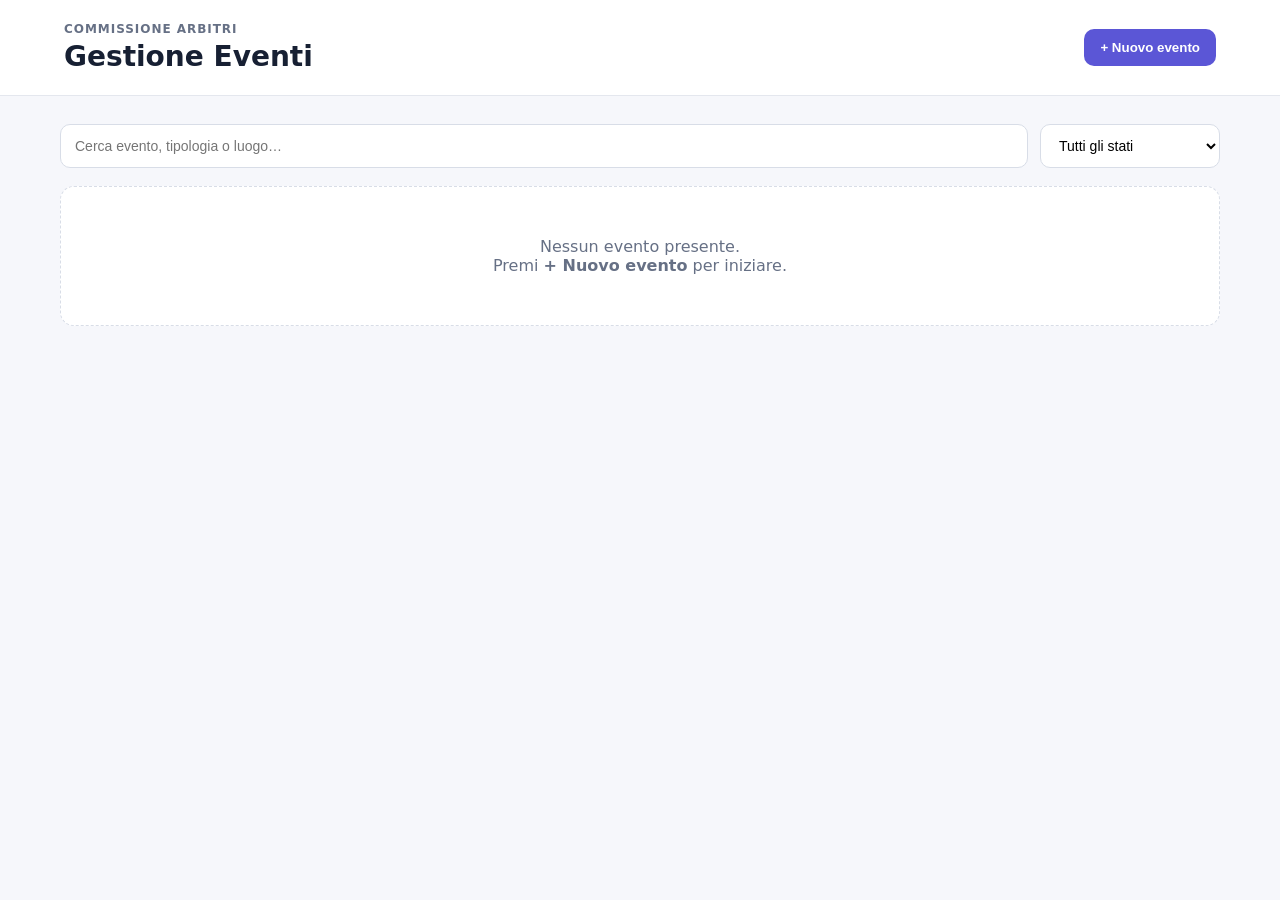
==== index.html @ f37bda17 "Add files via upload" ====
<!doctype html>
<html lang="it">
<head>
  <meta charset="utf-8">
  <meta name="viewport" content="width=device-width, initial-scale=1">
  <title>Gestione Eventi Arbitri</title>
  <link rel="stylesheet" href="style.css">
</head>
<body>
  <header class="topbar">
    <div>
      <div class="eyebrow">Commissione Arbitri</div>
      <h1>Gestione Eventi</h1>
    </div>
    <button class="primary" id="newEventBtn">+ Nuovo evento</button>
  </header>

  <main class="container">
    <section class="toolbar">
      <input id="eventSearch" type="search" placeholder="Cerca evento, tipologia o luogo…">
      <select id="statusFilter">
        <option value="all">Tutti gli stati</option>
        <option value="complete">Completi</option>
        <option value="partial">Da completare</option>
        <option value="none">Nessun designato</option>
      </select>
    </section>

    <section id="eventsList" class="events"></section>
  </main>

  <div id="modal" class="modal hidden">
    <div class="modal-card">
      <div class="modal-head">
        <h2 id="modalTitle">Nuovo evento</h2>
        <button class="icon" id="closeModalBtn" aria-label="Chiudi">×</button>
      </div>

      <form id="eventForm">
        <input type="hidden" id="eventId">
        <div class="grid2">
          <label>Data<input id="eventDate" type="date" required></label>
          <label>Ora<input id="eventTime" type="time"></label>
          <label>Tipologia
            <select id="eventType" required>
              <option value="Torneo non ufficiale">Torneo non ufficiale</option>
              <option value="Allenamento congiunto">Allenamento congiunto</option>
              <option value="Amichevole">Amichevole</option>
              <option value="Altro">Altro</option>
            </select>
          </label>
          <label>Arbitri richiesti<input id="eventRequired" type="number" min="1" value="2" required></label>
        </div>
        <label>Evento / squadre<input id="eventName" type="text" placeholder="Es. Torneo XYZ" required></label>
        <label>Luogo<input id="eventPlace" type="text" placeholder="Es. Ravenna"></label>
        <label>Note<textarea id="eventNotes" rows="2" placeholder="Eventuali informazioni utili"></textarea></label>
        <div class="form-actions">
          <button type="button" class="ghost" id="cancelBtn">Annulla</button>
          <button type="submit" class="primary">Salva evento</button>
        </div>
      </form>
    </div>
  </div>

  <div id="detailModal" class="modal hidden">
    <div class="modal-card large">
      <div class="modal-head">
        <div>
          <div class="eyebrow" id="detailType"></div>
          <h2 id="detailTitle"></h2>
          <div class="muted" id="detailMeta"></div>
        </div>
        <button class="icon" id="closeDetailBtn" aria-label="Chiudi">×</button>
      </div>

      <div class="detail-summary">
        <div><strong id="detailRequired">0</strong><span>richiesti</span></div>
        <div><strong id="detailAvailable">0</strong><span>disponibili</span></div>
        <div><strong id="detailAssigned">0</strong><span>designati</span></div>
      </div>

      <div class="section-title">Disponibilità</div>
      <div class="search-row">
        <input id="arbiterSearch" type="search" placeholder="🔍 Cerca nome o cognome…">
        <button class="ghost" id="clearAvailabilityBtn">Azzera selezioni</button>
      </div>
      <div id="arbiterResults" class="arbiter-list"></div>

      <div class="section-title">Designazioni <span class="hint">Seleziona solo tra i disponibili</span></div>
      <div id="assignedList" class="assigned-list"></div>

      <div class="form-actions">
        <button type="button" class="danger ghost" id="deleteEventBtn">Elimina evento</button>
        <button type="button" class="primary" id="saveDetailBtn">Salva disponibilità e designazioni</button>
      </div>
    </div>
  </div>

  <script src="arbitri.js"></script>
  <script src="app.js"></script>
</body>
</html>
---- style.css ----
*{box-sizing:border-box}body{margin:0;background:#f6f7fb;color:#172033;font-family:Inter,system-ui,-apple-system,BlinkMacSystemFont,"Segoe UI",sans-serif}.topbar{background:#fff;border-bottom:1px solid #e4e7ee;padding:22px 5%;display:flex;align-items:center;justify-content:space-between;gap:16px}.eyebrow{font-size:12px;text-transform:uppercase;letter-spacing:.08em;color:#667085;font-weight:700}.topbar h1{margin:4px 0 0;font-size:28px}.container{max-width:1200px;margin:28px auto;padding:0 20px}.toolbar{display:flex;gap:12px;margin-bottom:18px}.toolbar input,.toolbar select,.search-row input{background:#fff;border:1px solid #d8dde7;border-radius:10px;padding:12px 14px;font-size:14px}.toolbar input{flex:1}.toolbar select{min-width:180px}.primary,.ghost,.danger,.icon{border:0;border-radius:10px;padding:11px 16px;font-weight:700;cursor:pointer}.primary{background:#5b56d6;color:#fff}.ghost{background:#eef0f5;color:#344054}.danger{color:#b42318}.events{display:grid;gap:12px}.event-card{background:#fff;border:1px solid #e3e7ef;border-radius:14px;padding:18px;display:grid;grid-template-columns:1.5fr .8fr .7fr .8fr auto;gap:18px;align-items:center;box-shadow:0 2px 8px rgba(16,24,40,.04)}.event-main h3{margin:4px 0 6px;font-size:17px}.muted{color:#667085;font-size:13px}.metric strong{display:block;font-size:20px}.metric span{font-size:12px;color:#667085}.badge{display:inline-flex;padding:5px 9px;border-radius:999px;font-size:12px;font-weight:700}.complete{background:#e8f7ee;color:#18794e}.partial{background:#fff4d6;color:#9a6700}.none{background:#fdecec;color:#b42318}.empty{padding:50px;text-align:center;color:#667085;background:#fff;border:1px dashed #d8dde7;border-radius:14px}.modal{position:fixed;inset:0;background:rgba(15,23,42,.45);display:flex;align-items:center;justify-content:center;padding:18px;z-index:10}.hidden{display:none}.modal-card{background:#fff;width:min(650px,100%);max-height:92vh;overflow:auto;border-radius:16px;padding:22px;box-shadow:0 20px 60px rgba(0,0,0,.2)}.modal-card.large{width:min(900px,100%)}.modal-head{display:flex;justify-content:space-between;align-items:flex-start;gap:12px;margin-bottom:18px}.modal-head h2{margin:3px 0;font-size:22px}.icon{background:#f2f4f7;font-size:22px;line-height:1;padding:7px 11px}.grid2{display:grid;grid-template-columns:1fr 1fr;gap:12px}label{display:block;font-size:13px;font-weight:700;margin:0 0 12px;color:#344054}label input,label select,label textarea{display:block;width:100%;margin-top:6px;border:1px solid #d8dde7;border-radius:9px;padding:11px;font:inherit;font-weight:400}.form-actions{display:flex;justify-content:flex-end;gap:10px;margin-top:18px}.detail-summary{display:grid;grid-template-columns:repeat(3,1fr);gap:10px;margin:10px 0 22px}.detail-summary div{background:#f6f7fb;border-radius:12px;padding:13px}.detail-summary strong{font-size:22px;margin-right:7px}.detail-summary span{font-size:12px;color:#667085}.section-title{font-weight:800;margin:20px 0 10px}.hint{font-weight:400;color:#667085;font-size:12px}.search-row{display:flex;gap:10px}.search-row input{flex:1}.arbiter-list,.assigned-list{display:grid;grid-template-columns:repeat(2,1fr);gap:8px;margin-top:10px}.arbiter-item{display:flex;align-items:center;justify-content:space-between;border:1px solid #e4e7ec;border-radius:10px;padding:10px 12px;background:#fff}.arbiter-item.selected{border-color:#8b85ef;background:#f7f6ff}.arbiter-name{font-weight:600}.arbiter-actions{display:flex;gap:7px}.small-btn{border:1px solid #d8dde7;background:#fff;border-radius:8px;padding:7px 9px;cursor:pointer;font-size:12px;font-weight:700}.small-btn.on{background:#5b56d6;color:#fff;border-color:#5b56d6}.assigned-list{grid-template-columns:1fr}.assigned-item{display:flex;align-items:center;justify-content:space-between;padding:10px 12px;border-radius:9px;background:#f6f7fb}.assigned-item.disabled{opacity:.45}.assigned-item label{margin:0;font-weight:600}.assigned-item input{width:auto;margin-right:8px}@media(max-width:800px){.event-card{grid-template-columns:1fr 1fr}.event-card .event-main{grid-column:1/-1}.arbiter-list{grid-template-columns:1fr}.toolbar{flex-direction:column}.grid2{grid-template-columns:1fr}.topbar{padding:18px}.topbar h1{font-size:23px}}
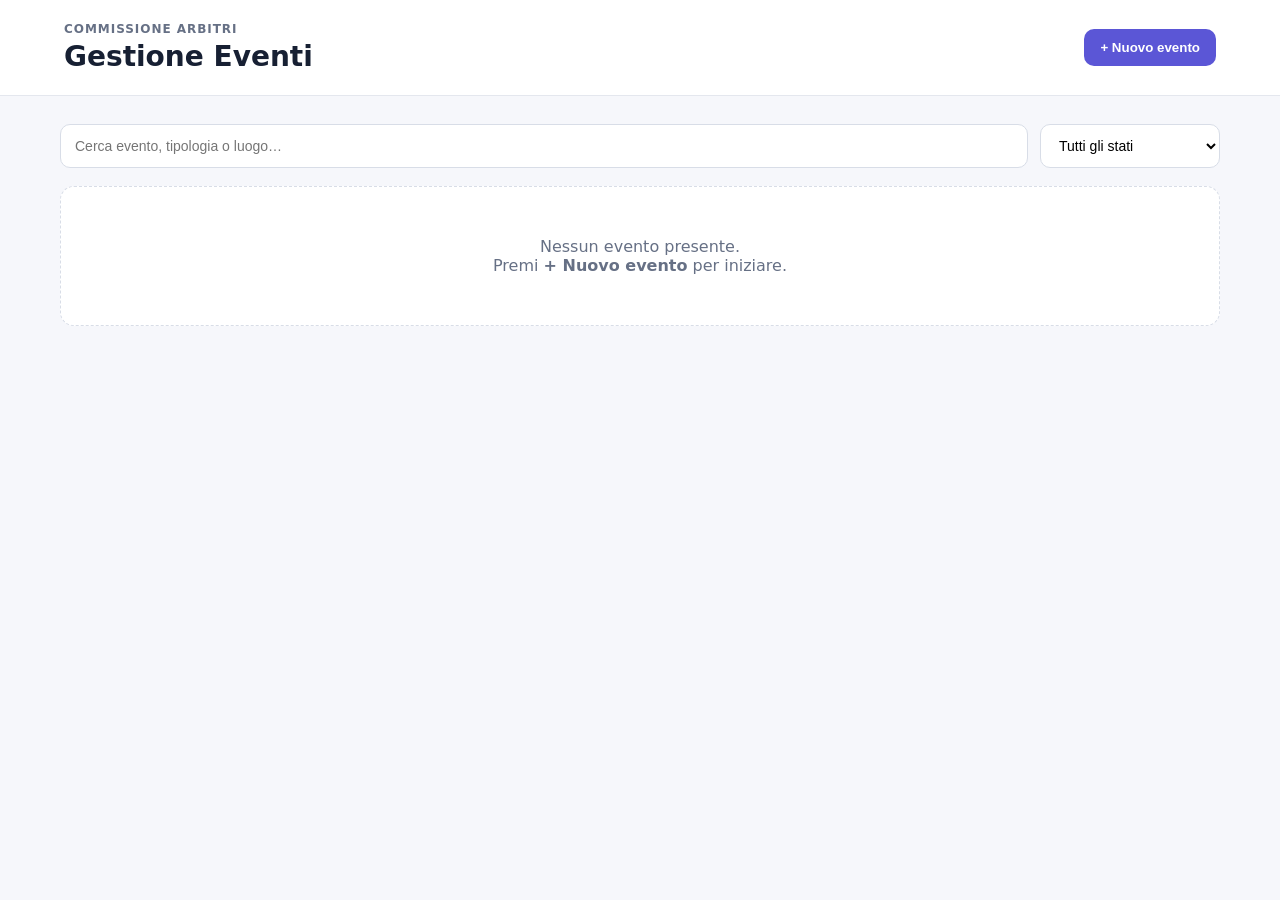
==== commit 7a670e7c: "Add files via upload" ====
--- a/index.html
+++ b/index.html
@@ -40,7 +40,8 @@
         <input type="hidden" id="eventId">
         <div class="grid2">
           <label>Data<input id="eventDate" type="date" required></label>
-          <label>Ora<input id="eventTime" type="time"></label>
+          <label>Ora inizio<input id="eventStartTime" type="time" required></label>
+          <label>Ora fine<input id="eventEndTime" type="time" required></label>
           <label>Tipologia
             <select id="eventType" required>
               <option value="Torneo non ufficiale">Torneo non ufficiale</option>
@@ -79,15 +80,28 @@
         <div><strong id="detailAssigned">0</strong><span>designati</span></div>
       </div>
 
-      <div class="section-title">Disponibilità</div>
-      <div class="search-row">
-        <input id="arbiterSearch" type="search" placeholder="🔍 Cerca nome o cognome…">
-        <button class="ghost" id="clearAvailabilityBtn">Azzera selezioni</button>
+      <div class="tabs">
+        <button class="tab active" data-tab="availability">Disponibilità <span id="availabilityTabCount">0</span></button>
+        <button class="tab" data-tab="assignments">Designazioni <span id="assignmentTabCount">0</span></button>
       </div>
-      <div id="arbiterResults" class="arbiter-list"></div>
 
-      <div class="section-title">Designazioni <span class="hint">Seleziona solo tra i disponibili</span></div>
-      <div id="assignedList" class="assigned-list"></div>
+      <section id="availabilityView" class="tab-view">
+        <div class="section-title">Seleziona gli arbitri disponibili</div>
+        <div class="search-row">
+          <input id="arbiterSearch" type="search" placeholder="🔍 Cerca nome o cognome…">
+          <button class="ghost" id="clearAvailabilityBtn">Azzera selezioni</button>
+        </div>
+        <div class="hint-block">Cerca un arbitro e premi <strong>Aggiungi</strong>. Gli arbitri selezionati sono considerati disponibili.</div>
+        <div id="arbiterResults" class="arbiter-list"></div>
+      </section>
+
+      <section id="assignmentsView" class="tab-view hidden">
+        <div class="section-title">Scegli i designati <span class="hint">Solo tra gli arbitri disponibili</span></div>
+        <div class="search-row">
+          <input id="assignmentSearch" type="search" placeholder="🔍 Cerca tra i disponibili…">
+        </div>
+        <div id="assignedList" class="assigned-list"></div>
+      </section>
 
       <div class="form-actions">
         <button type="button" class="danger ghost" id="deleteEventBtn">Elimina evento</button>
--- a/style.css
+++ b/style.css
@@ -1 +1,8 @@
 *{box-sizing:border-box}body{margin:0;background:#f6f7fb;color:#172033;font-family:Inter,system-ui,-apple-system,BlinkMacSystemFont,"Segoe UI",sans-serif}.topbar{background:#fff;border-bottom:1px solid #e4e7ee;padding:22px 5%;display:flex;align-items:center;justify-content:space-between;gap:16px}.eyebrow{font-size:12px;text-transform:uppercase;letter-spacing:.08em;color:#667085;font-weight:700}.topbar h1{margin:4px 0 0;font-size:28px}.container{max-width:1200px;margin:28px auto;padding:0 20px}.toolbar{display:flex;gap:12px;margin-bottom:18px}.toolbar input,.toolbar select,.search-row input{background:#fff;border:1px solid #d8dde7;border-radius:10px;padding:12px 14px;font-size:14px}.toolbar input{flex:1}.toolbar select{min-width:180px}.primary,.ghost,.danger,.icon{border:0;border-radius:10px;padding:11px 16px;font-weight:700;cursor:pointer}.primary{background:#5b56d6;color:#fff}.ghost{background:#eef0f5;color:#344054}.danger{color:#b42318}.events{display:grid;gap:12px}.event-card{background:#fff;border:1px solid #e3e7ef;border-radius:14px;padding:18px;display:grid;grid-template-columns:1.5fr .8fr .7fr .8fr auto;gap:18px;align-items:center;box-shadow:0 2px 8px rgba(16,24,40,.04)}.event-main h3{margin:4px 0 6px;font-size:17px}.muted{color:#667085;font-size:13px}.metric strong{display:block;font-size:20px}.metric span{font-size:12px;color:#667085}.badge{display:inline-flex;padding:5px 9px;border-radius:999px;font-size:12px;font-weight:700}.complete{background:#e8f7ee;color:#18794e}.partial{background:#fff4d6;color:#9a6700}.none{background:#fdecec;color:#b42318}.empty{padding:50px;text-align:center;color:#667085;background:#fff;border:1px dashed #d8dde7;border-radius:14px}.modal{position:fixed;inset:0;background:rgba(15,23,42,.45);display:flex;align-items:center;justify-content:center;padding:18px;z-index:10}.hidden{display:none}.modal-card{background:#fff;width:min(650px,100%);max-height:92vh;overflow:auto;border-radius:16px;padding:22px;box-shadow:0 20px 60px rgba(0,0,0,.2)}.modal-card.large{width:min(900px,100%)}.modal-head{display:flex;justify-content:space-between;align-items:flex-start;gap:12px;margin-bottom:18px}.modal-head h2{margin:3px 0;font-size:22px}.icon{background:#f2f4f7;font-size:22px;line-height:1;padding:7px 11px}.grid2{display:grid;grid-template-columns:1fr 1fr;gap:12px}label{display:block;font-size:13px;font-weight:700;margin:0 0 12px;color:#344054}label input,label select,label textarea{display:block;width:100%;margin-top:6px;border:1px solid #d8dde7;border-radius:9px;padding:11px;font:inherit;font-weight:400}.form-actions{display:flex;justify-content:flex-end;gap:10px;margin-top:18px}.detail-summary{display:grid;grid-template-columns:repeat(3,1fr);gap:10px;margin:10px 0 22px}.detail-summary div{background:#f6f7fb;border-radius:12px;padding:13px}.detail-summary strong{font-size:22px;margin-right:7px}.detail-summary span{font-size:12px;color:#667085}.section-title{font-weight:800;margin:20px 0 10px}.hint{font-weight:400;color:#667085;font-size:12px}.search-row{display:flex;gap:10px}.search-row input{flex:1}.arbiter-list,.assigned-list{display:grid;grid-template-columns:repeat(2,1fr);gap:8px;margin-top:10px}.arbiter-item{display:flex;align-items:center;justify-content:space-between;border:1px solid #e4e7ec;border-radius:10px;padding:10px 12px;background:#fff}.arbiter-item.selected{border-color:#8b85ef;background:#f7f6ff}.arbiter-name{font-weight:600}.arbiter-actions{display:flex;gap:7px}.small-btn{border:1px solid #d8dde7;background:#fff;border-radius:8px;padding:7px 9px;cursor:pointer;font-size:12px;font-weight:700}.small-btn.on{background:#5b56d6;color:#fff;border-color:#5b56d6}.assigned-list{grid-template-columns:1fr}.assigned-item{display:flex;align-items:center;justify-content:space-between;padding:10px 12px;border-radius:9px;background:#f6f7fb}.assigned-item.disabled{opacity:.45}.assigned-item label{margin:0;font-weight:600}.assigned-item input{width:auto;margin-right:8px}@media(max-width:800px){.event-card{grid-template-columns:1fr 1fr}.event-card .event-main{grid-column:1/-1}.arbiter-list{grid-template-columns:1fr}.toolbar{flex-direction:column}.grid2{grid-template-columns:1fr}.topbar{padding:18px}.topbar h1{font-size:23px}}
+
+.tabs{display:flex;gap:6px;border-bottom:1px solid #e4e7ec;margin:8px 0 18px}
+.tab{border:0;background:transparent;padding:11px 15px;border-bottom:3px solid transparent;color:#667085;font-weight:800;cursor:pointer}
+.tab.active{color:#5b56d6;border-bottom-color:#5b56d6}
+.tab span{display:inline-flex;min-width:22px;justify-content:center;background:#eef0f5;border-radius:999px;padding:2px 6px;margin-left:5px;font-size:11px}
+.tab.active span{background:#e8e6ff;color:#4b46b8}
+.hint-block{font-size:13px;color:#667085;margin:10px 0}
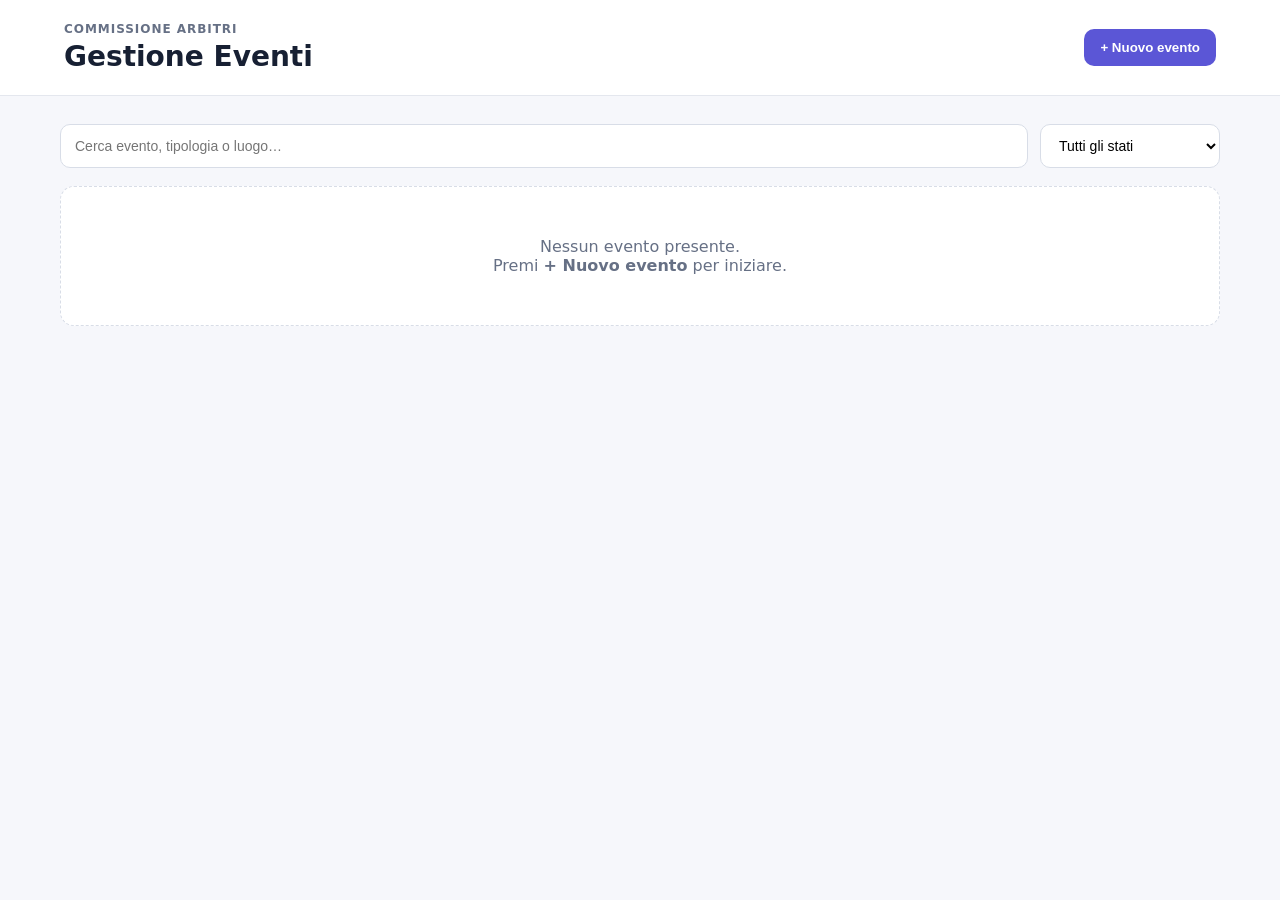
==== commit a9d08b71: "Add files via upload" ====
--- a/index.html
+++ b/index.html
@@ -91,7 +91,11 @@
           <input id="arbiterSearch" type="search" placeholder="🔍 Cerca nome o cognome…">
           <button class="ghost" id="clearAvailabilityBtn">Azzera selezioni</button>
         </div>
-        <div class="hint-block">Cerca un arbitro e premi <strong>Aggiungi</strong>. Gli arbitri selezionati sono considerati disponibili.</div>
+        <div class="manual-row">
+          <input id="manualArbiterName" type="text" placeholder="Nome e cognome non presenti nell'elenco…">
+          <button class="ghost" id="addManualArbiterBtn">+ Aggiungi nome</button>
+        </div>
+        <div class="hint-block">Cerca un arbitro e premi <strong>Aggiungi</strong>. Se non è nell'elenco, puoi inserirlo manualmente.</div>
         <div id="arbiterResults" class="arbiter-list"></div>
       </section>
 
--- a/style.css
+++ b/style.css
@@ -6,3 +6,7 @@
 .tab span{display:inline-flex;min-width:22px;justify-content:center;background:#eef0f5;border-radius:999px;padding:2px 6px;margin-left:5px;font-size:11px}
 .tab.active span{background:#e8e6ff;color:#4b46b8}
 .hint-block{font-size:13px;color:#667085;margin:10px 0}
+
+.manual-row{display:flex;gap:10px;margin-top:10px}
+.manual-row input{flex:1;background:#fff;border:1px solid #d8dde7;border-radius:10px;padding:11px 12px;font-size:14px}
+@media(max-width:800px){.manual-row{flex-direction:column}}
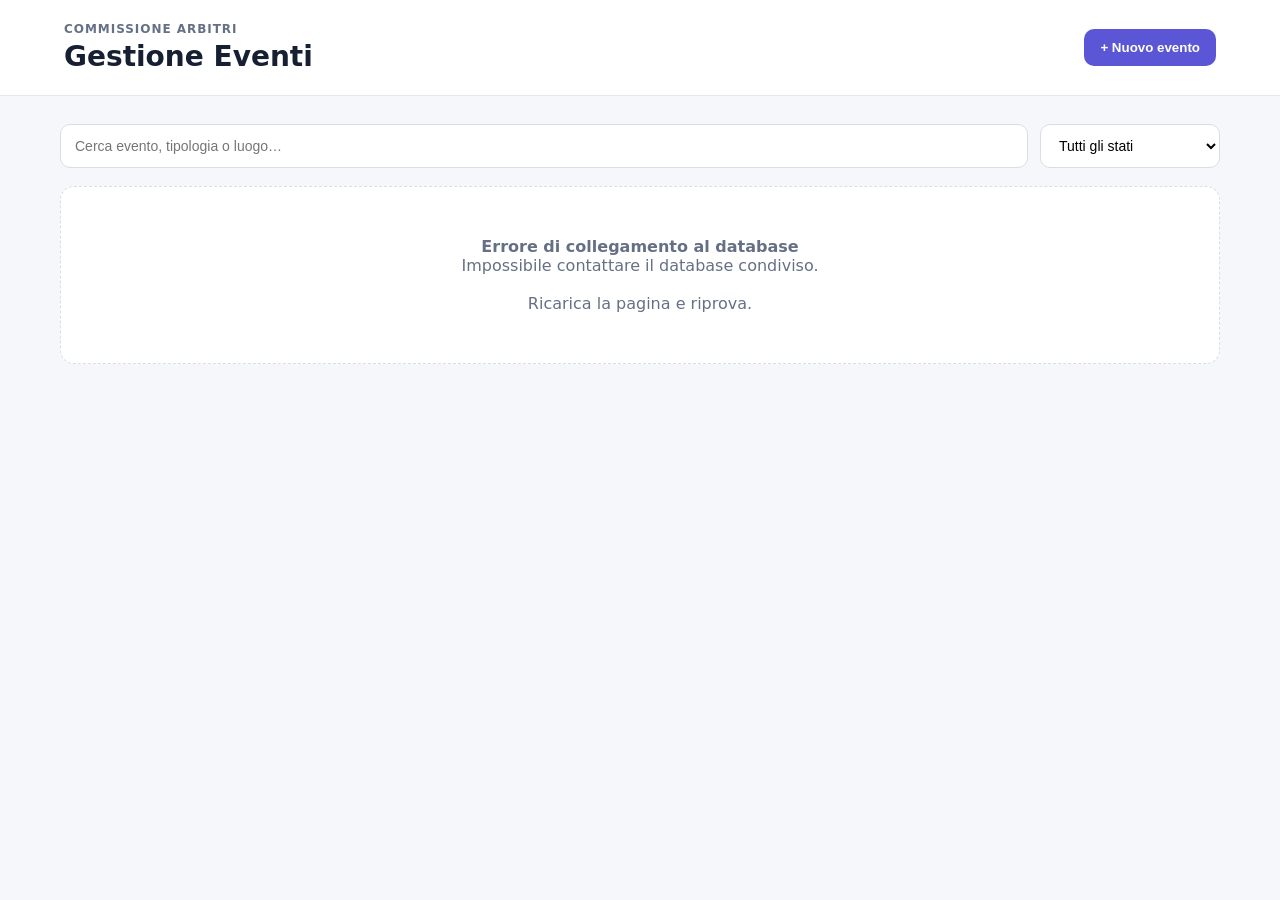
==== commit 285df138: "Add files via upload" ====
--- a/index.html
+++ b/index.html
@@ -76,7 +76,11 @@
 
       <div class="detail-summary">
         <div><strong id="detailRequired">0</strong><span>richiesti</span></div>
-        <div><strong id="detailAvailable">0</strong><span>disponibili</span></div>
+        <div class="detail-availability">
+          <strong id="detailAvailable">0</strong><span>disponibili</span>
+          <div class="coverage-bar"><div id="detailCoverageFill" class="coverage-fill"></div></div>
+          <small id="detailCoverageLabel"></small>
+        </div>
         <div><strong id="detailAssigned">0</strong><span>designati</span></div>
       </div>
 
@@ -95,7 +99,7 @@
           <input id="manualArbiterName" type="text" placeholder="Nome e cognome non presenti nell'elenco…">
           <button class="ghost" id="addManualArbiterBtn">+ Aggiungi nome</button>
         </div>
-        <div class="hint-block">Cerca un arbitro e premi <strong>Aggiungi</strong>. Se non è nell'elenco, puoi inserirlo manualmente.</div>
+        <div class="hint-block">Per ogni arbitro puoi indicare <strong>tutto l'evento</strong> oppure una <strong>fascia oraria</strong>.</div>
         <div id="arbiterResults" class="arbiter-list"></div>
       </section>
 
@@ -109,7 +113,7 @@
 
       <div class="form-actions">
         <button type="button" class="danger ghost" id="deleteEventBtn">Elimina evento</button>
-        <button type="button" class="primary" id="saveDetailBtn">Salva disponibilità e designazioni</button>
+        <button type="button" class="primary" id="saveDetailBtn">Salva</button>
       </div>
     </div>
   </div>
--- a/style.css
+++ b/style.css
@@ -10,3 +10,21 @@
 .manual-row{display:flex;gap:10px;margin-top:10px}
 .manual-row input{flex:1;background:#fff;border:1px solid #d8dde7;border-radius:10px;padding:11px 12px;font-size:14px}
 @media(max-width:800px){.manual-row{flex-direction:column}}
+
+.availability-metric{min-width:130px}
+.availability-metric.covered strong{color:#18794e}
+.availability-metric.not-covered strong{color:#b42318}
+.coverage-bar{height:7px;background:#e8ebf0;border-radius:999px;overflow:hidden;margin-top:7px;width:100%}
+.coverage-fill{height:100%;background:#d92d20;border-radius:999px;transition:width .2s ease}
+.covered .coverage-fill{background:#16a34a}
+.detail-availability{min-width:170px}
+.detail-availability small{display:block;margin-top:6px;font-size:11px;color:#667085}
+
+/* v8: disponibilità parziale + mobile */
+.event-stats{display:contents}.event-actions{display:flex;flex-direction:column;align-items:flex-end;gap:8px}.action-row{display:flex;gap:6px}
+.arbiter-main{flex:1;min-width:0}.availability-controls{margin-top:8px;display:flex;flex-wrap:wrap;gap:7px;align-items:center}.availability-mode{border:1px solid #d8dde7;background:#fff;border-radius:8px;padding:7px 9px;font-size:12px}.time-range{display:flex;align-items:center;gap:5px}.time-range input{border:1px solid #d8dde7;border-radius:8px;padding:7px 6px;font:inherit;font-size:12px}.assigned-check{display:flex;align-items:center;gap:8px}.assigned-check input{margin:0}.assigned-meta{display:flex;align-items:center;gap:7px}.availability-pill{font-size:11px;color:#475467;background:#fff;border:1px solid #d8dde7;border-radius:999px;padding:4px 7px}
+@media(max-width:700px){
+  .topbar{padding:14px 16px;position:sticky;top:0;z-index:5}.topbar h1{font-size:21px}.topbar .primary{padding:9px 11px;font-size:13px}.container{margin:14px auto;padding:0 12px}.toolbar{gap:8px;margin-bottom:12px}.toolbar input,.toolbar select{width:100%;padding:11px 12px}
+  .event-card{display:block;padding:14px;border-radius:12px}.event-main h3{font-size:16px;margin:3px 0 5px}.event-stats{display:grid;grid-template-columns:repeat(3,1fr);gap:8px;margin-top:13px}.metric{background:#f6f7fb;border-radius:9px;padding:8px;text-align:center}.metric strong{font-size:17px}.metric span{font-size:10px}.availability-metric{min-width:0}.event-actions{flex-direction:row;align-items:center;justify-content:space-between;margin-top:12px}
+  .modal{padding:0;align-items:flex-end}.modal-card,.modal-card.large{width:100%;max-height:94vh;border-radius:16px 16px 0 0;padding:16px}.modal-head h2{font-size:19px}.detail-summary{grid-template-columns:repeat(3,1fr);gap:7px;margin:8px 0 14px}.detail-summary div{padding:9px;text-align:center}.detail-summary strong{font-size:19px}.detail-summary span{font-size:10px}.detail-availability{min-width:0}.tabs{margin:4px -16px 14px;padding:0 16px;position:sticky;top:0;background:#fff;z-index:2}.tab{flex:1;padding:10px 7px;font-size:13px}.search-row{gap:7px}.manual-row{flex-direction:row}.manual-row input{min-width:0}.manual-row .ghost{white-space:nowrap;padding:9px 10px;font-size:12px}.arbiter-list{grid-template-columns:1fr}.arbiter-item{padding:10px}.availability-controls{display:grid;grid-template-columns:1fr;gap:6px}.availability-mode{width:100%}.time-range{display:grid;grid-template-columns:1fr auto 1fr}.time-range input{width:100%;padding:8px}.assigned-list{grid-template-columns:1fr}.assigned-item{padding:10px}.assigned-meta{flex-direction:column;align-items:flex-end;gap:4px}.form-actions{margin-top:14px;position:sticky;bottom:0;background:#fff;padding-top:10px}
+}
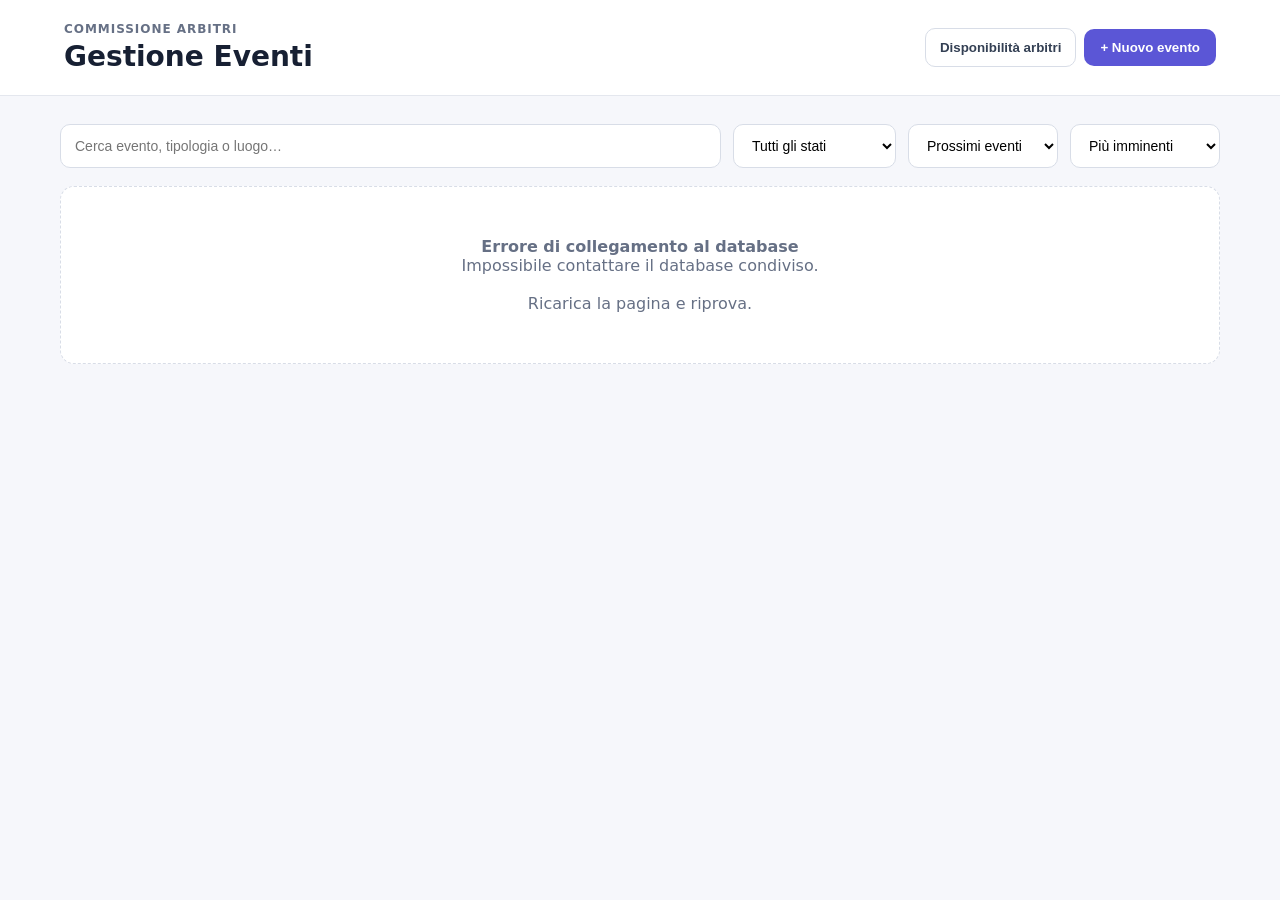
==== commit 23b32059: "Add files via upload" ====
--- a/index.html
+++ b/index.html
@@ -12,7 +12,10 @@
       <div class="eyebrow">Commissione Arbitri</div>
       <h1>Gestione Eventi</h1>
     </div>
-    <button class="primary" id="newEventBtn">+ Nuovo evento</button>
+    <div class="top-actions">
+      <button class="secondary" id="arbiterAvailabilityBtn">Disponibilità arbitri</button>
+      <button class="primary" id="newEventBtn">+ Nuovo evento</button>
+    </div>
   </header>
 
   <main class="container">
@@ -23,6 +26,16 @@
         <option value="complete">Completi</option>
         <option value="partial">Da completare</option>
         <option value="none">Nessun designato</option>
+      </select>
+      <select id="viewFilter">
+        <option value="future">Prossimi eventi</option>
+        <option value="all">Tutti gli eventi</option>
+        <option value="past">Eventi passati</option>
+      </select>
+      <select id="sortFilter">
+        <option value="asc">Più imminenti</option>
+        <option value="desc">Più lontani</option>
+        <option value="name">Nome A–Z</option>
       </select>
     </section>
 
@@ -118,6 +131,37 @@
     </div>
   </div>
 
+
+
+  <div id="arbiterAvailabilityModal" class="modal hidden">
+    <div class="modal-card large arbiter-wide-card">
+      <div class="modal-head">
+        <div>
+          <div class="eyebrow">GESTIONE TRASVERSALE</div>
+          <h2>Disponibilità arbitri</h2>
+          <div class="muted">Gestisci in un'unica schermata la disponibilità di un arbitro su più eventi.</div>
+        </div>
+        <button class="icon" id="closeArbiterAvailabilityBtn" aria-label="Chiudi">×</button>
+      </div>
+
+      <div class="arbiter-wide-toolbar">
+        <input id="wideArbiterSearch" type="search" placeholder="🔍 Cerca arbitro per nome o cognome…">
+        <select id="wideEventScope">
+          <option value="future">Solo eventi futuri</option>
+          <option value="all">Tutti gli eventi</option>
+        </select>
+      </div>
+
+      <div id="wideArbiterResults" class="wide-arbiter-results"></div>
+      <div id="wideSelectedArbiter" class="wide-selected-arbiter hidden"></div>
+      <div id="wideEventsList" class="wide-events-list"></div>
+
+      <div class="form-actions">
+        <button type="button" class="ghost" id="cancelWideAvailabilityBtn">Chiudi</button>
+        <button type="button" class="primary" id="saveWideAvailabilityBtn">Salva disponibilità</button>
+      </div>
+    </div>
+  </div>
   <script src="arbitri.js"></script>
   <script src="app.js"></script>
 </body>
--- a/style.css
+++ b/style.css
@@ -28,3 +28,39 @@
   .event-card{display:block;padding:14px;border-radius:12px}.event-main h3{font-size:16px;margin:3px 0 5px}.event-stats{display:grid;grid-template-columns:repeat(3,1fr);gap:8px;margin-top:13px}.metric{background:#f6f7fb;border-radius:9px;padding:8px;text-align:center}.metric strong{font-size:17px}.metric span{font-size:10px}.availability-metric{min-width:0}.event-actions{flex-direction:row;align-items:center;justify-content:space-between;margin-top:12px}
   .modal{padding:0;align-items:flex-end}.modal-card,.modal-card.large{width:100%;max-height:94vh;border-radius:16px 16px 0 0;padding:16px}.modal-head h2{font-size:19px}.detail-summary{grid-template-columns:repeat(3,1fr);gap:7px;margin:8px 0 14px}.detail-summary div{padding:9px;text-align:center}.detail-summary strong{font-size:19px}.detail-summary span{font-size:10px}.detail-availability{min-width:0}.tabs{margin:4px -16px 14px;padding:0 16px;position:sticky;top:0;background:#fff;z-index:2}.tab{flex:1;padding:10px 7px;font-size:13px}.search-row{gap:7px}.manual-row{flex-direction:row}.manual-row input{min-width:0}.manual-row .ghost{white-space:nowrap;padding:9px 10px;font-size:12px}.arbiter-list{grid-template-columns:1fr}.arbiter-item{padding:10px}.availability-controls{display:grid;grid-template-columns:1fr;gap:6px}.availability-mode{width:100%}.time-range{display:grid;grid-template-columns:1fr auto 1fr}.time-range input{width:100%;padding:8px}.assigned-list{grid-template-columns:1fr}.assigned-item{padding:10px}.assigned-meta{flex-direction:column;align-items:flex-end;gap:4px}.form-actions{margin-top:14px;position:sticky;bottom:0;background:#fff;padding-top:10px}
 }
+
+/* =========================================================
+   V9 — filtri + disponibilità per arbitro
+========================================================= */
+.top-actions{display:flex;align-items:center;gap:8px}
+.secondary{border:1px solid #d8dde7;background:#fff;color:#344054;border-radius:10px;padding:11px 14px;font-weight:700;cursor:pointer}
+.toolbar select{min-width:150px}
+.arbiter-wide-card{width:min(1050px,100%)}
+.arbiter-wide-toolbar{display:flex;gap:10px;margin-bottom:12px}
+.arbiter-wide-toolbar input,.arbiter-wide-toolbar select{background:#fff;border:1px solid #d8dde7;border-radius:10px;padding:11px 12px;font-size:14px}
+.arbiter-wide-toolbar input{flex:1}
+.arbiter-wide-toolbar select{min-width:190px}
+.wide-arbiter-results{display:flex;gap:7px;flex-wrap:wrap;margin-bottom:12px;max-height:120px;overflow:auto}
+.wide-arbiter-result{border:1px solid #d8dde7;background:#fff;border-radius:999px;padding:7px 10px;font-size:12px;font-weight:700;cursor:pointer}
+.wide-arbiter-result.active{background:#5b56d6;color:#fff;border-color:#5b56d6}
+.small-empty{padding:20px;width:100%}
+.wide-selected-arbiter{display:flex;align-items:baseline;gap:10px;background:#f6f7fb;border-radius:10px;padding:10px 12px;margin-bottom:10px}
+.wide-selected-arbiter strong{font-size:16px}.wide-selected-arbiter span{font-size:12px;color:#667085}
+.wide-events-list{display:grid;gap:7px;max-height:50vh;overflow:auto;padding-right:2px}
+.wide-event-row{display:grid;grid-template-columns:minmax(220px,1fr) minmax(380px,1.3fr);gap:15px;align-items:center;border:1px solid #e4e7ec;border-radius:10px;padding:10px 12px}
+.wide-event-info strong{display:block;font-size:13px}.wide-event-info span{display:block;color:#667085;font-size:11px;margin-top:3px}
+.wide-event-controls{display:flex;align-items:center;gap:8px;justify-content:flex-end}
+.wide-check{display:flex;align-items:center;gap:6px;margin:0;font-size:12px}.wide-check input{width:auto;margin:0}
+.wide-mode{border:1px solid #d8dde7;background:#fff;border-radius:8px;padding:7px 9px;font-size:12px}
+.wide-times{display:flex;align-items:center;gap:5px}.wide-times input{border:1px solid #d8dde7;border-radius:8px;padding:7px 6px;font:inherit;font-size:12px}
+@media(max-width:800px){
+  .top-actions{width:100%;justify-content:flex-end}.topbar{align-items:flex-start}
+  .top-actions .secondary{font-size:12px;padding:9px 10px}
+  .toolbar select{min-width:0;width:100%}
+  .arbiter-wide-toolbar{flex-direction:column}.arbiter-wide-toolbar select{width:100%}
+  .wide-events-list{max-height:55vh}.wide-event-row{display:block;padding:11px}
+  .wide-event-info{margin-bottom:9px}.wide-event-controls{display:grid;grid-template-columns:1fr;gap:7px}
+  .wide-check{padding:2px 0}.wide-mode{width:100%}
+  .wide-times{display:grid;grid-template-columns:1fr auto 1fr}.wide-times input{width:100%}
+  .wide-selected-arbiter{display:block}.wide-selected-arbiter span{display:block;margin-top:3px}
+}
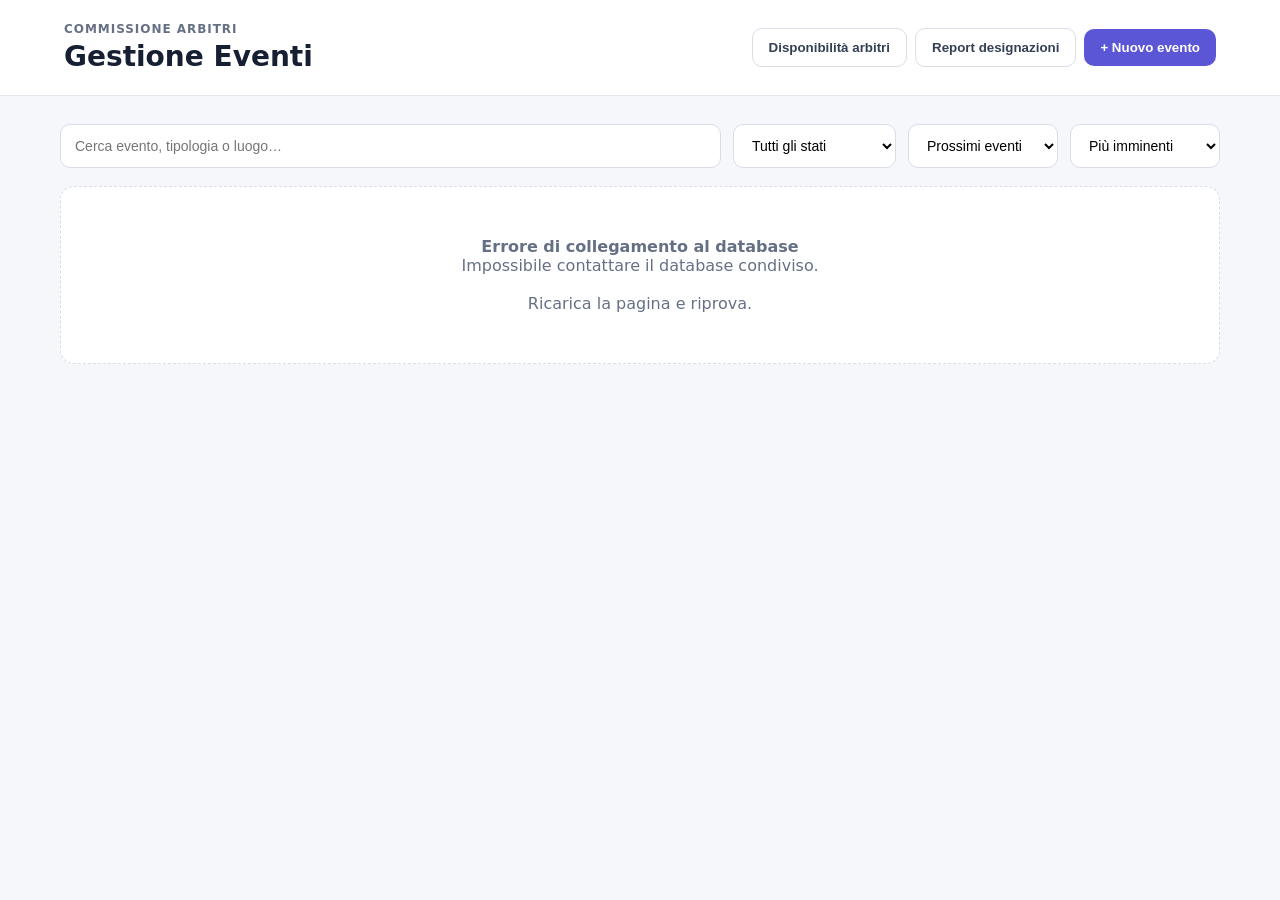
==== commit c0e4c866: "Add files via upload" ====
--- a/index.html
+++ b/index.html
@@ -5,6 +5,36 @@
   <meta name="viewport" content="width=device-width, initial-scale=1">
   <title>Gestione Eventi Arbitri</title>
   <link rel="stylesheet" href="style.css">
+  <style>
+    .top-actions{display:flex;gap:8px;align-items:center;flex-wrap:wrap}
+    .secondary{border:1px solid #d8dde7;background:#fff;color:#344054;border-radius:10px;padding:11px 16px;font-weight:700;cursor:pointer}
+    .report-card{width:min(1100px,100%)}
+    .report-layout{display:grid;grid-template-columns:360px 1fr;gap:18px}
+    .report-panel{border:1px solid #e4e7ec;border-radius:12px;padding:12px;background:#f8f9fb}
+    .report-panel h3{margin:2px 0 10px;font-size:15px}
+    .report-filters{display:flex;gap:8px;margin-bottom:10px}
+    .report-filters input{flex:1;background:#fff;border:1px solid #d8dde7;border-radius:9px;padding:10px;font:inherit}
+    .report-check{display:flex;align-items:center;gap:8px;font-size:12px;color:#475467;margin:8px 0 12px}
+    .report-events-list{display:grid;gap:7px;max-height:55vh;overflow:auto}
+    .report-event-option{display:flex;align-items:flex-start;gap:9px;background:#fff;border:1px solid #e4e7ec;border-radius:9px;padding:10px;cursor:pointer;margin:0}
+    .report-event-option input{margin-top:3px}
+    .report-event-option span{display:flex;flex-direction:column;gap:3px;min-width:0}
+    .report-event-option strong{font-size:13px;color:#172033}
+    .report-event-option small{font-size:11px;color:#667085;line-height:1.35}
+    .report-preview{background:#fff;border:1px solid #e4e7ec;border-radius:12px;padding:18px;min-height:300px;max-height:65vh;overflow:auto}
+    .report-empty{display:flex;align-items:center;justify-content:center;min-height:260px;color:#667085;text-align:center}
+    .report-preview-event{padding-bottom:18px;margin-bottom:18px;border-bottom:1px solid #e4e7ec}
+    .report-preview-event:last-child{border-bottom:0;margin-bottom:0}
+    .report-preview-event h3{margin:3px 0 5px;font-size:17px}
+    .report-assigned-title{font-weight:800;font-size:13px;margin:14px 0 7px}
+    .report-assigned-names{display:grid;gap:5px;font-size:13px}
+    .report-actions{display:flex;justify-content:flex-end;gap:8px;flex-wrap:wrap;margin-top:14px}
+    @media(max-width:800px){
+      .top-actions{width:100%}.top-actions button{flex:1}
+      .report-layout{grid-template-columns:1fr}.report-events-list{max-height:30vh}.report-preview{max-height:45vh}
+    }
+    @media(max-width:700px){.secondary{padding:9px 10px;font-size:12px}.report-card{max-height:96vh}}
+  </style>
 </head>
 <body>
   <header class="topbar">
@@ -14,6 +44,7 @@
     </div>
     <div class="top-actions">
       <button class="secondary" id="arbiterAvailabilityBtn">Disponibilità arbitri</button>
+      <button class="secondary" id="reportBtn">Report designazioni</button>
       <button class="primary" id="newEventBtn">+ Nuovo evento</button>
     </div>
   </header>
@@ -38,7 +69,6 @@
         <option value="name">Nome A–Z</option>
       </select>
     </section>
-
     <section id="eventsList" class="events"></section>
   </main>
 
@@ -48,7 +78,6 @@
         <h2 id="modalTitle">Nuovo evento</h2>
         <button class="icon" id="closeModalBtn" aria-label="Chiudi">×</button>
       </div>
-
       <form id="eventForm">
         <input type="hidden" id="eventId">
         <div class="grid2">
@@ -79,89 +108,70 @@
   <div id="detailModal" class="modal hidden">
     <div class="modal-card large">
       <div class="modal-head">
-        <div>
-          <div class="eyebrow" id="detailType"></div>
-          <h2 id="detailTitle"></h2>
-          <div class="muted" id="detailMeta"></div>
-        </div>
+        <div><div class="eyebrow" id="detailType"></div><h2 id="detailTitle"></h2><div class="muted" id="detailMeta"></div></div>
         <button class="icon" id="closeDetailBtn" aria-label="Chiudi">×</button>
       </div>
-
       <div class="detail-summary">
         <div><strong id="detailRequired">0</strong><span>richiesti</span></div>
-        <div class="detail-availability">
-          <strong id="detailAvailable">0</strong><span>disponibili</span>
-          <div class="coverage-bar"><div id="detailCoverageFill" class="coverage-fill"></div></div>
-          <small id="detailCoverageLabel"></small>
-        </div>
+        <div class="detail-availability"><strong id="detailAvailable">0</strong><span>disponibili</span><div class="coverage-bar"><div id="detailCoverageFill" class="coverage-fill"></div></div><small id="detailCoverageLabel"></small></div>
         <div><strong id="detailAssigned">0</strong><span>designati</span></div>
       </div>
-
       <div class="tabs">
         <button class="tab active" data-tab="availability">Disponibilità <span id="availabilityTabCount">0</span></button>
         <button class="tab" data-tab="assignments">Designazioni <span id="assignmentTabCount">0</span></button>
       </div>
-
       <section id="availabilityView" class="tab-view">
         <div class="section-title">Seleziona gli arbitri disponibili</div>
-        <div class="search-row">
-          <input id="arbiterSearch" type="search" placeholder="🔍 Cerca nome o cognome…">
-          <button class="ghost" id="clearAvailabilityBtn">Azzera selezioni</button>
-        </div>
-        <div class="manual-row">
-          <input id="manualArbiterName" type="text" placeholder="Nome e cognome non presenti nell'elenco…">
-          <button class="ghost" id="addManualArbiterBtn">+ Aggiungi nome</button>
-        </div>
+        <div class="search-row"><input id="arbiterSearch" type="search" placeholder="🔍 Cerca nome o cognome…"><button class="ghost" id="clearAvailabilityBtn">Azzera selezioni</button></div>
+        <div class="manual-row"><input id="manualArbiterName" type="text" placeholder="Nome e cognome non presenti nell'elenco…"><button class="ghost" id="addManualArbiterBtn">+ Aggiungi nome</button></div>
         <div class="hint-block">Per ogni arbitro puoi indicare <strong>tutto l'evento</strong> oppure una <strong>fascia oraria</strong>.</div>
         <div id="arbiterResults" class="arbiter-list"></div>
       </section>
-
       <section id="assignmentsView" class="tab-view hidden">
         <div class="section-title">Scegli i designati <span class="hint">Solo tra gli arbitri disponibili</span></div>
-        <div class="search-row">
-          <input id="assignmentSearch" type="search" placeholder="🔍 Cerca tra i disponibili…">
-        </div>
+        <div class="search-row"><input id="assignmentSearch" type="search" placeholder="🔍 Cerca tra i disponibili…"></div>
         <div id="assignedList" class="assigned-list"></div>
       </section>
+      <div class="form-actions"><button type="button" class="danger ghost" id="deleteEventBtn">Elimina evento</button><button type="button" class="primary" id="saveDetailBtn">Salva</button></div>
+    </div>
+  </div>
 
-      <div class="form-actions">
-        <button type="button" class="danger ghost" id="deleteEventBtn">Elimina evento</button>
-        <button type="button" class="primary" id="saveDetailBtn">Salva</button>
+  <div id="arbiterAvailabilityModal" class="modal hidden">
+    <div class="modal-card large arbiter-wide-card">
+      <div class="modal-head"><div><div class="eyebrow">GESTIONE TRASVERSALE</div><h2>Disponibilità arbitri</h2><div class="muted">Gestisci in un'unica schermata la disponibilità di un arbitro su più eventi.</div></div><button class="icon" id="closeArbiterAvailabilityBtn" aria-label="Chiudi">×</button></div>
+      <div class="arbiter-wide-toolbar"><input id="wideArbiterSearch" type="search" placeholder="🔍 Cerca arbitro per nome o cognome…"><select id="wideEventScope"><option value="future">Solo eventi futuri</option><option value="all">Tutti gli eventi</option></select></div>
+      <div id="wideArbiterResults" class="wide-arbiter-results"></div>
+      <div id="wideSelectedArbiter" class="wide-selected-arbiter hidden"></div>
+      <div id="wideEventsList" class="wide-events-list"></div>
+      <div class="form-actions"><button type="button" class="ghost" id="cancelWideAvailabilityBtn">Chiudi</button><button type="button" class="primary" id="saveWideAvailabilityBtn">Salva disponibilità</button></div>
+    </div>
+  </div>
+
+  <div id="reportModal" class="modal hidden">
+    <div class="modal-card large report-card">
+      <div class="modal-head">
+        <div><div class="eyebrow">COMUNICAZIONE ALLE SOCIETÀ</div><h2>Report designazioni</h2><div class="muted">Seleziona uno o più eventi per creare una situazione degli arbitri designati.</div></div>
+        <button class="icon" id="closeReportBtn" aria-label="Chiudi">×</button>
+      </div>
+      <div class="report-layout">
+        <section class="report-panel">
+          <h3>Eventi</h3>
+          <div class="report-filters"><input id="reportEventSearch" type="search" placeholder="🔍 Cerca evento…"></div>
+          <label class="report-check"><input id="reportOnlyAssigned" type="checkbox" checked><span>Mostra solo eventi con designazioni</span></label>
+          <div id="reportEventsList" class="report-events-list"></div>
+        </section>
+        <section>
+          <div id="reportPreview" class="report-preview"></div>
+          <div class="report-actions">
+            <button type="button" class="ghost" id="cancelReportBtn">Chiudi</button>
+            <button type="button" class="secondary" id="exportReportBtn">Esporta Excel</button>
+            <button type="button" class="primary" id="printReportBtn">Stampa / PDF</button>
+          </div>
+        </section>
       </div>
     </div>
   </div>
 
-
-
-  <div id="arbiterAvailabilityModal" class="modal hidden">
-    <div class="modal-card large arbiter-wide-card">
-      <div class="modal-head">
-        <div>
-          <div class="eyebrow">GESTIONE TRASVERSALE</div>
-          <h2>Disponibilità arbitri</h2>
-          <div class="muted">Gestisci in un'unica schermata la disponibilità di un arbitro su più eventi.</div>
-        </div>
-        <button class="icon" id="closeArbiterAvailabilityBtn" aria-label="Chiudi">×</button>
-      </div>
-
-      <div class="arbiter-wide-toolbar">
-        <input id="wideArbiterSearch" type="search" placeholder="🔍 Cerca arbitro per nome o cognome…">
-        <select id="wideEventScope">
-          <option value="future">Solo eventi futuri</option>
-          <option value="all">Tutti gli eventi</option>
-        </select>
-      </div>
-
-      <div id="wideArbiterResults" class="wide-arbiter-results"></div>
-      <div id="wideSelectedArbiter" class="wide-selected-arbiter hidden"></div>
-      <div id="wideEventsList" class="wide-events-list"></div>
-
-      <div class="form-actions">
-        <button type="button" class="ghost" id="cancelWideAvailabilityBtn">Chiudi</button>
-        <button type="button" class="primary" id="saveWideAvailabilityBtn">Salva disponibilità</button>
-      </div>
-    </div>
-  </div>
   <script src="arbitri.js"></script>
   <script src="app.js"></script>
 </body>
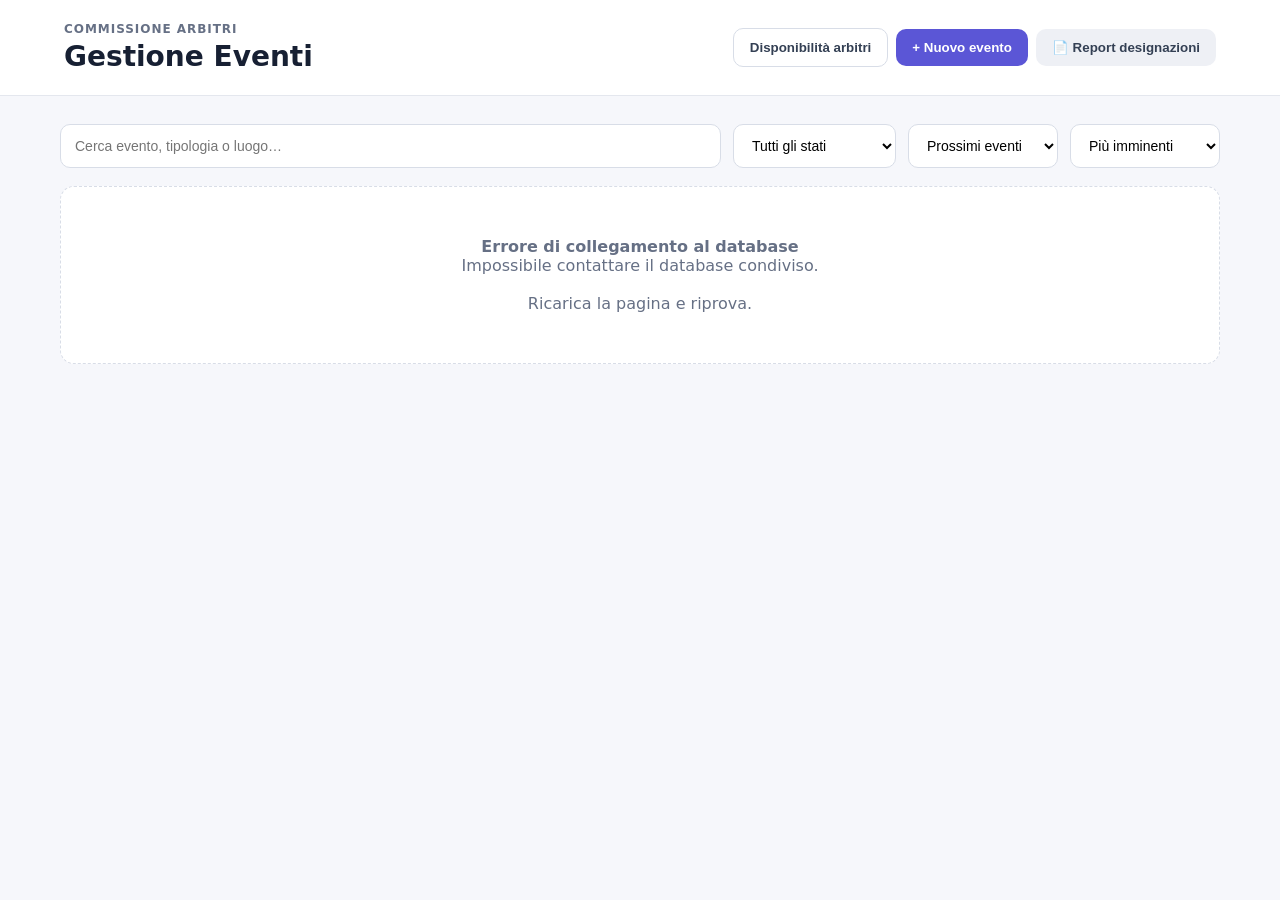
==== commit f0bd4da3: "Add files via upload" ====
--- a/index.html
+++ b/index.html
@@ -44,7 +44,6 @@
     </div>
     <div class="top-actions">
       <button class="secondary" id="arbiterAvailabilityBtn">Disponibilità arbitri</button>
-      <button class="secondary" id="reportBtn">Report designazioni</button>
       <button class="primary" id="newEventBtn">+ Nuovo evento</button>
     </div>
   </header>
@@ -147,31 +146,6 @@
     </div>
   </div>
 
-  <div id="reportModal" class="modal hidden">
-    <div class="modal-card large report-card">
-      <div class="modal-head">
-        <div><div class="eyebrow">COMUNICAZIONE ALLE SOCIETÀ</div><h2>Report designazioni</h2><div class="muted">Seleziona uno o più eventi per creare una situazione degli arbitri designati.</div></div>
-        <button class="icon" id="closeReportBtn" aria-label="Chiudi">×</button>
-      </div>
-      <div class="report-layout">
-        <section class="report-panel">
-          <h3>Eventi</h3>
-          <div class="report-filters"><input id="reportEventSearch" type="search" placeholder="🔍 Cerca evento…"></div>
-          <label class="report-check"><input id="reportOnlyAssigned" type="checkbox" checked><span>Mostra solo eventi con designazioni</span></label>
-          <div id="reportEventsList" class="report-events-list"></div>
-        </section>
-        <section>
-          <div id="reportPreview" class="report-preview"></div>
-          <div class="report-actions">
-            <button type="button" class="ghost" id="cancelReportBtn">Chiudi</button>
-            <button type="button" class="secondary" id="exportReportBtn">Esporta Excel</button>
-            <button type="button" class="primary" id="printReportBtn">Stampa / PDF</button>
-          </div>
-        </section>
-      </div>
-    </div>
-  </div>
-
   <script src="arbitri.js"></script>
   <script src="app.js"></script>
 </body>
